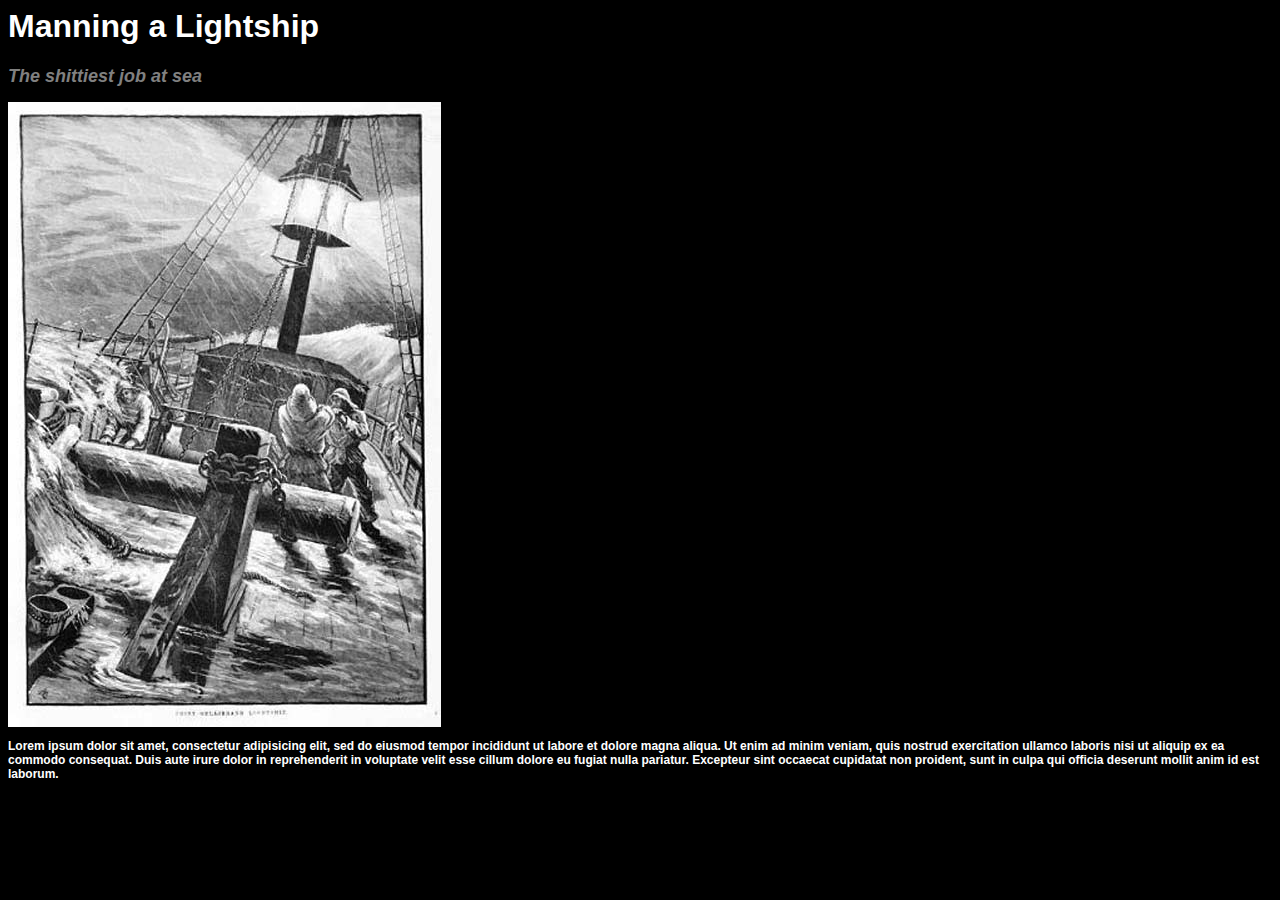
==== unit_3/index.html @ f164ba29 "Updates to include some formatting to unit 3." ====
<!DOCTYPE hmtl>
<html>

	<head>	
	<title>Lightships</title>
	<link rel="stylesheet" type="text/css" href="css/style.css">
	
	<h1>Manning a Lightship</h1>
	<p><i><h2>The shittiest job at sea</p></i></h2>

</head>


<body>
<!--everything below is not showing up correctly-->

	<img src="images/New_England_Lightship" alt="Print of a New England LIghtship" title="A New England Lightship" align="center">



<h3>Lorem ipsum dolor sit amet, consectetur adipisicing elit, sed do eiusmod
tempor incididunt ut labore et dolore magna aliqua. Ut enim ad minim veniam,
quis nostrud exercitation ullamco laboris nisi ut aliquip ex ea commodo
consequat. Duis aute irure dolor in reprehenderit in voluptate velit esse
cillum dolore eu fugiat nulla pariatur. Excepteur sint occaecat cupidatat non
proident, sunt in culpa qui officia deserunt mollit anim id est laborum.

</body>
---- unit_3/css/style.css ----
body {
		background-color: black; margin: 50px, 100px;
	}
	h1 {
		font-family: "Tahoma", geneva, sans-serif;
		font-size: 32px; color: white; ￼font-style: normal;
		}
		
	h2 {
		font-family: "Tahoma", geneva, sans-serif;
			font-size: 18px; color: gray; font-style: normal;
		}
		

	title, h3 {
		font-family: "Tahoma", geneva, sans-serif;
		color: white; font-size: 12px; font-style: normal;
		}
	p
		{
	font-family: "Tahoma", geneva, sans-serif;

		font-size: 12px; color: white; 
	}

/*font colors not right-argh*/
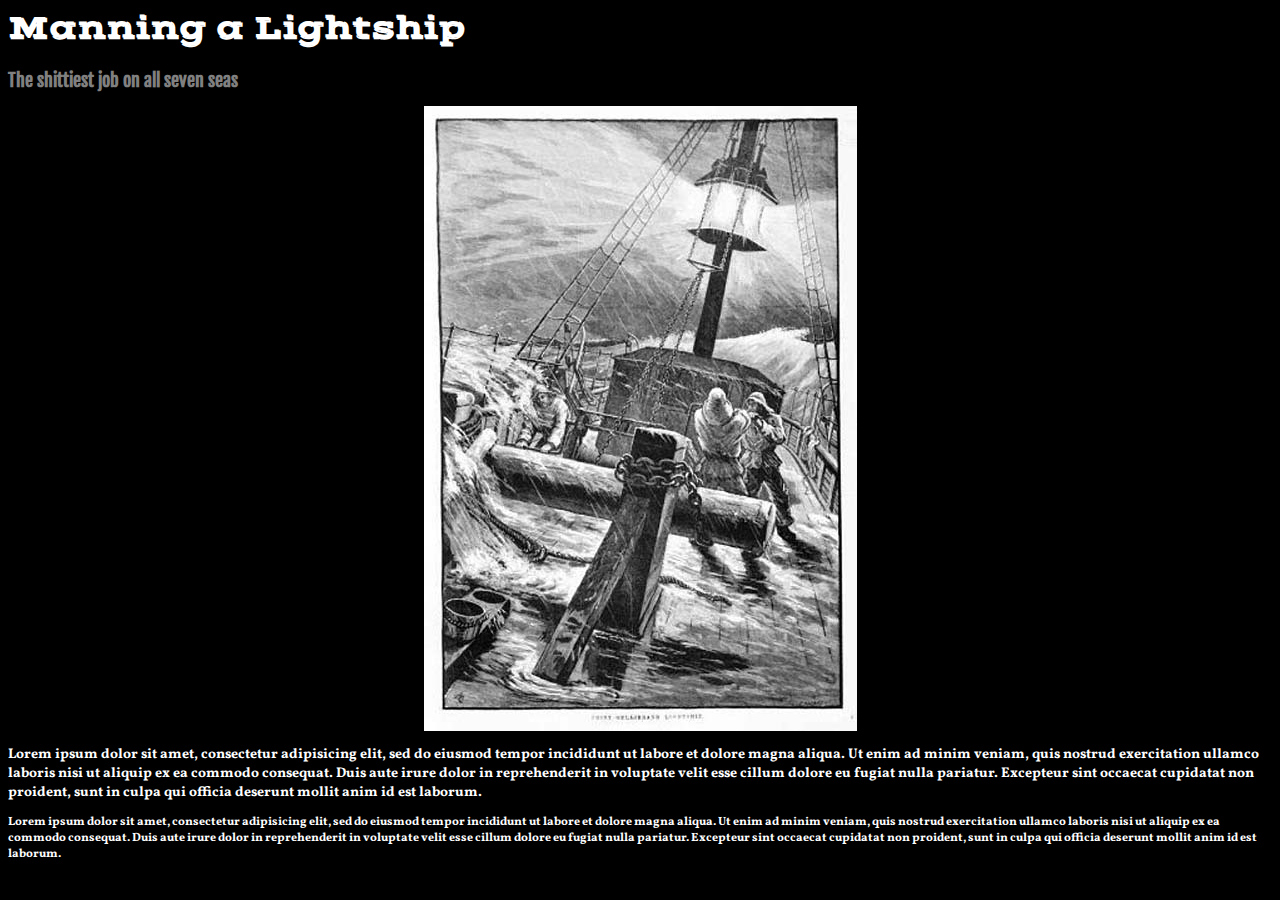
==== commit 743d2a08: "Moved image to center (maybe? Hopefully?)" ====
--- a/unit_3/index.html
+++ b/unit_3/index.html
@@ -6,16 +6,18 @@
 	<link rel="stylesheet" type="text/css" href="css/style.css">
 	
 	<h1>Manning a Lightship</h1>
-	<p><i><h2>The shittiest job at sea</p></i></h2>
+	<alignment="left"><p><h2>The shittiest job on all seven seas</p></h2>
 
 </head>
 
 
 <body>
-<!--everything below is not showing up correctly-->
+	
+<!--my image alignment is off.  how to fix?-->
 
-	<img src="images/New_England_Lightship" alt="Print of a New England LIghtship" title="A New England Lightship" align="center">
+	<center><img src="images/New_England_Lightship" alt="Print of a New England LIghtship" title="A New England Lightship"></center>
 
+<!--add in padding and margin-->
 
 
 <h3>Lorem ipsum dolor sit amet, consectetur adipisicing elit, sed do eiusmod
@@ -25,4 +27,11 @@
 cillum dolore eu fugiat nulla pariatur. Excepteur sint occaecat cupidatat non
 proident, sunt in culpa qui officia deserunt mollit anim id est laborum.
 
+<p>Lorem ipsum dolor sit amet, consectetur adipisicing elit, sed do eiusmod
+tempor incididunt ut labore et dolore magna aliqua. Ut enim ad minim veniam,
+quis nostrud exercitation ullamco laboris nisi ut aliquip ex ea commodo
+consequat. Duis aute irure dolor in reprehenderit in voluptate velit esse
+cillum dolore eu fugiat nulla pariatur. Excepteur sint occaecat cupidatat non
+proident, sunt in culpa qui officia deserunt mollit anim id est laborum.</p>
+
 </body>--- a/unit_3/css/style.css
+++ b/unit_3/css/style.css
@@ -1,24 +1,29 @@
+@import url(https://fonts.googleapis.com/css?family=Vast+Shadow);
+@import url(https://fonts.googleapis.com/css?family=Vollkorn);
+@import url(https://fonts.googleapis.com/css?family=Fjalla+One);
+
+
 body {
 		background-color: black; margin: 50px, 100px;
 	}
 	h1 {
-		font-family: "Tahoma", geneva, sans-serif;
+		font-family: 'Vast Shadow', cursive, 'tahoma', geneva, sans-serif;
 		font-size: 32px; color: white; ￼font-style: normal;
 		}
 		
 	h2 {
-		font-family: "Tahoma", geneva, sans-serif;
+		font-family: 'Fjalla One', sans-serif; 'times new roman': serif;
 			font-size: 18px; color: gray; font-style: normal;
 		}
 		
 
 	title, h3 {
-		font-family: "Tahoma", geneva, sans-serif;
-		color: white; font-size: 12px; font-style: normal;
+		font-family: 'Vollkorn', serif, tahoma, geneva, sans-serif;
+		color: white; font-size: 14px; font-style: bold;
 		}
 	p
 		{
-	font-family: "Tahoma", geneva, sans-serif;
+		font-family: 'Vollkorn', serif;
 
 		font-size: 12px; color: white; 
 	}
